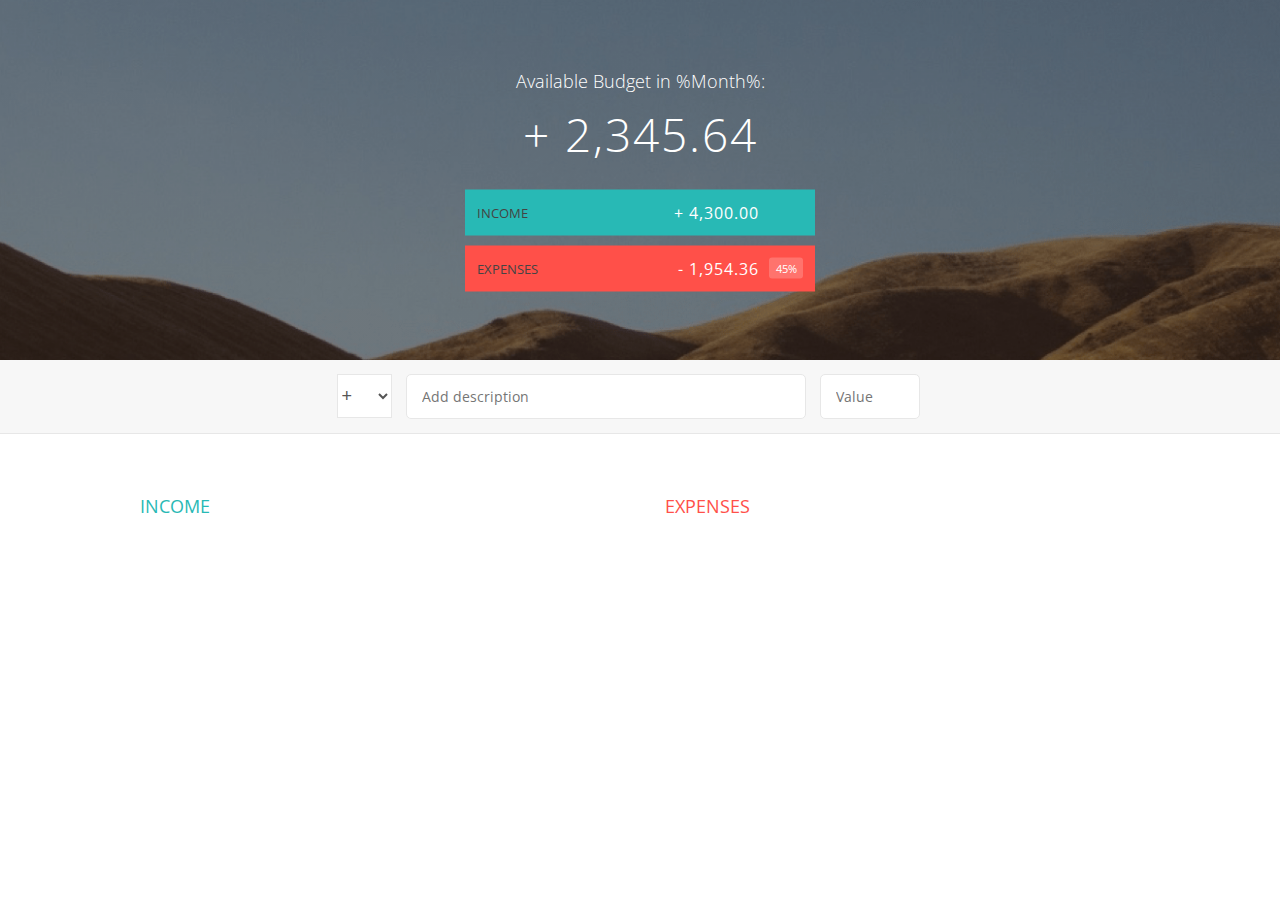
==== index.html @ 30cc315a "added budget app files" ====
<!DOCTYPE html>
<html lang="en">
    <head>
        <meta charset="UTF-8">
        <link href="https://fonts.googleapis.com/css?family=Open+Sans:100,300,400,600" rel="stylesheet" type="text/css">
        <link href="http://code.ionicframework.com/ionicons/2.0.1/css/ionicons.min.css" rel="stylesheet" type="text/css">
        <link type="text/css" rel="stylesheet" href="style.css">
        <title>Budgety</title>
    </head>
    <body>
        
        <div class="top">
            <div class="budget">
                <div class="budget__title">
                    Available Budget in <span class="budget__title--month">%Month%</span>:
                </div>
                
                <div class="budget__value">+ 2,345.64</div>
                
                <div class="budget__income clearfix">
                    <div class="budget__income--text">Income</div>
                    <div class="right">
                        <div class="budget__income--value">+ 4,300.00</div>
                        <div class="budget__income--percentage">&nbsp;</div>
                    </div>
                </div>
                
                <div class="budget__expenses clearfix">
                    <div class="budget__expenses--text">Expenses</div>
                    <div class="right clearfix">
                        <div class="budget__expenses--value">- 1,954.36</div>
                        <div class="budget__expenses--percentage">45%</div>
                    </div>
                </div>
            </div>
        </div>
        
        
        
        <div class="bottom">
            <div class="add">
                <div class="add__container">
                    <select class="add__type">
                        <option value="inc" selected>+</option>
                        <option value="exp">-</option>
                    </select>
                    <input type="text" class="add__description" placeholder="Add description">
                    <input type="number" class="add__value" placeholder="Value">
                    <button class="add__btn"><i class="ion-ios-checkmark-outline"></i></button>
                </div>
            </div>
            
            <div class="container clearfix">
                <div class="income">
                    <h2 class="icome__title">Income</h2>
                    
                    <div class="income__list">
                       
                        <!--
                        <div class="item clearfix" id="income-0">
                            <div class="item__description">Salary</div>
                            <div class="right clearfix">
                                <div class="item__value">+ 2,100.00</div>
                                <div class="item__delete">
                                    <button class="item__delete--btn"><i class="ion-ios-close-outline"></i></button>
                                </div>
                            </div>
                        </div>
                        
                        <div class="item clearfix" id="income-1">
                            <div class="item__description">Sold car</div>
                            <div class="right clearfix">
                                <div class="item__value">+ 1,500.00</div>
                                <div class="item__delete">
                                    <button class="item__delete--btn"><i class="ion-ios-close-outline"></i></button>
                                </div>
                            </div>
                        </div>
                        -->
                        
                    </div>
                </div>
                
                
                
                <div class="expenses">
                    <h2 class="expenses__title">Expenses</h2>
                    
                    <div class="expenses__list">
                       
                        <!--
                        <div class="item clearfix" id="expense-0">
                            <div class="item__description">Apartment rent</div>
                            <div class="right clearfix">
                                <div class="item__value">- 900.00</div>
                                <div class="item__percentage">21%</div>
                                <div class="item__delete">
                                    <button class="item__delete--btn"><i class="ion-ios-close-outline"></i></button>
                                </div>
                            </div>
                        </div>

                        <div class="item clearfix" id="expense-1">
                            <div class="item__description">Grocery shopping</div>
                            <div class="right clearfix">
                                <div class="item__value">- 435.28</div>
                                <div class="item__percentage">10%</div>
                                <div class="item__delete">
                                    <button class="item__delete--btn"><i class="ion-ios-close-outline"></i></button>
                                </div>
                            </div>
                        </div>
                        -->
                        
                    </div>
                </div>
            </div>
            
            
        </div>
        
        <script src="app.js"></script>
    </body>
</html>
---- style.css ----
/**********************************************
*** GENERAL
**********************************************/

* {
    margin: 0;
    padding: 0;
    box-sizing: border-box;
}

.clearfix::after {
    content: "";
    display: table;
    clear: both;
}

body {
    color: #555;
    font-family: Open Sans;
    font-size: 16px;
    position: relative;
    height: 100vh;
    font-weight: 400;
}

.right { float: right; }
.red { color: #FF5049 !important; }
.red-focus:focus { border: 1px solid #FF5049 !important; }

/**********************************************
*** TOP PART
**********************************************/

.top {
    height: 40vh;
    background-image: linear-gradient(rgba(0, 0, 0, 0.35), rgba(0, 0, 0, 0.35)), url(back.png);
    background-size: cover;
    background-position: center;
    position: relative;
}

.budget {
    position: absolute;
    width: 350px;
    top: 50%;
    left: 50%;
    transform: translate(-50%, -50%);
    color: #fff;
}

.budget__title {
    font-size: 18px;
    text-align: center;
    margin-bottom: 10px;
    font-weight: 300;
}

.budget__value {
    font-weight: 300;
    font-size: 46px;
    text-align: center;
    margin-bottom: 25px;
    letter-spacing: 2px;
}

.budget__income,
.budget__expenses {
    padding: 12px;
    text-transform: uppercase;
}

.budget__income {
    margin-bottom: 10px;
    background-color: #28B9B5;
}

.budget__expenses {
    background-color: #FF5049;
}

.budget__income--text,
.budget__expenses--text {
    float: left;
    font-size: 13px;
    color: #444;
    margin-top: 2px;
}

.budget__income--value,
.budget__expenses--value {
    letter-spacing: 1px;
    float: left;
}

.budget__income--percentage,
.budget__expenses--percentage {
    float: left;
    width: 34px;
    font-size: 11px;
    padding: 3px 0;
    margin-left: 10px;
}

.budget__expenses--percentage {
    background-color: rgba(255, 255, 255, 0.2);
    text-align: center;
    border-radius: 3px;
}


/**********************************************
*** BOTTOM PART
**********************************************/

/***** FORM *****/
.add {
    padding: 14px;
    border-bottom: 1px solid #e7e7e7;
    background-color: #f7f7f7;
}

.add__container {
    margin: 0 auto;
    text-align: center;
}

.add__type {
    width: 55px;
    border: 1px solid #e7e7e7;
    height: 44px;
    font-size: 18px;
    color: inherit;
    background-color: #fff;
    margin-right: 10px;
    font-weight: 300;
    transition: border 0.3s;
}

.add__description,
.add__value {
    border: 1px solid #e7e7e7;
    background-color: #fff;
    color: inherit;
    font-family: inherit;
    font-size: 14px;
    padding: 12px 15px;
    margin-right: 10px;
    border-radius: 5px;
    transition: border 0.3s;
}

.add__description { width: 400px;}
.add__value { width: 100px;}

.add__btn {
    font-size: 35px;
    background: none;
    border: none;
    color: #28B9B5;
    cursor: pointer;
    display: inline-block;
    vertical-align: middle;
    line-height: 1.1;
    margin-left: 10px;
}

.add__btn:active { transform: translateY(2px); }

.add__type:focus,
.add__description:focus,
.add__value:focus {
    outline: none;
    border: 1px solid #28B9B5;
}

.add__btn:focus { outline: none; }

/***** LISTS *****/
.container {
    width: 1000px;
    margin: 60px auto;
}

.income {
    float: left;
    width: 475px;
    margin-right: 50px;
}

.expenses {
    float: left;
    width: 475px;
}

h2 {
    text-transform: uppercase;
    font-size: 18px;
    font-weight: 400;
    margin-bottom: 15px;
}

.icome__title { color: #28B9B5; }
.expenses__title { color: #FF5049; }

.item {
    padding: 13px;
    border-bottom: 1px solid #e7e7e7;
}

.item:first-child { border-top: 1px solid #e7e7e7; }
.item:nth-child(even) { background-color: #f7f7f7; }

.item__description {
    float: left;
}

.item__value {
    float: left;
    transition: transform 0.3s;
}

.item__percentage {
    float: left;
    margin-left: 20px;
    transition: transform 0.3s;
    font-size: 11px;
    background-color: #FFDAD9;
    padding: 3px;
    border-radius: 3px;
    width: 32px;
    text-align: center;
}

.income .item__value,
.income .item__delete--btn {
    color: #28B9B5;
}

.expenses .item__value,
.expenses .item__percentage,
.expenses .item__delete--btn {
    color: #FF5049;
}


.item__delete {
    float: left;
}

.item__delete--btn {
    font-size: 22px;
    background: none;
    border: none;
    cursor: pointer;
    display: inline-block;
    vertical-align: middle;
    line-height: 1;
    display: none;
}

.item__delete--btn:focus { outline: none; }
.item__delete--btn:active { transform: translateY(2px); }

.item:hover .item__delete--btn { display: block; }
.item:hover .item__value { transform: translateX(-20px); }
.item:hover .item__percentage { transform: translateX(-20px); }


.unpaid {
    background-color: #FFDAD9 !important;
    cursor: pointer;
    color: #FF5049;

}

.unpaid .item__percentage { box-shadow: 0 2px 6px 0 rgba(0, 0, 0, 0.1); }
.unpaid:hover .item__description { font-weight: 900; }
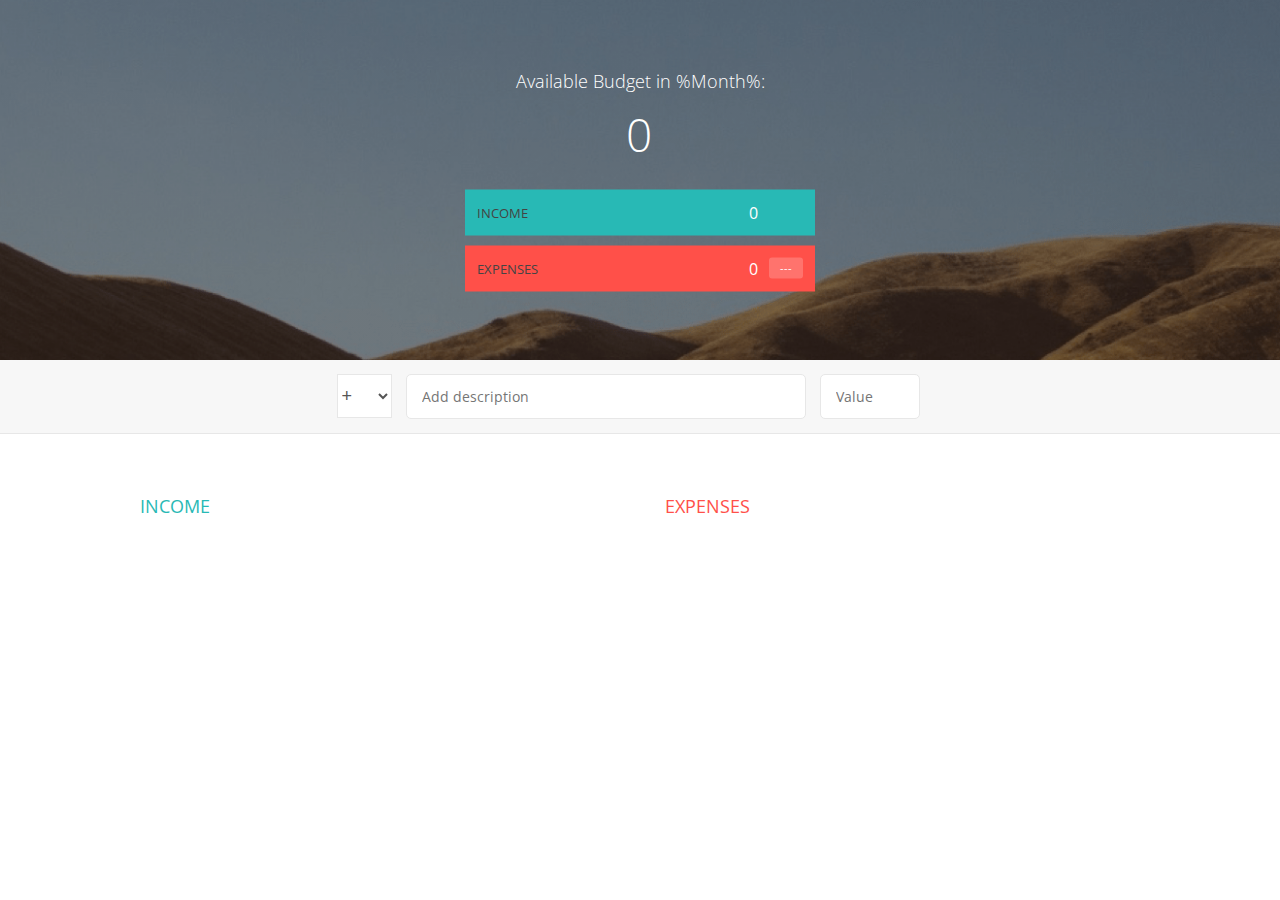
==== commit 7620165f: "budget update" ====
--- a/index.html
+++ b/index.html
@@ -1,62 +1,72 @@
 <!DOCTYPE html>
 <html lang="en">
-    <head>
-        <meta charset="UTF-8">
-        <link href="https://fonts.googleapis.com/css?family=Open+Sans:100,300,400,600" rel="stylesheet" type="text/css">
-        <link href="http://code.ionicframework.com/ionicons/2.0.1/css/ionicons.min.css" rel="stylesheet" type="text/css">
-        <link type="text/css" rel="stylesheet" href="style.css">
-        <title>Budgety</title>
-    </head>
-    <body>
-        
-        <div class="top">
-            <div class="budget">
-                <div class="budget__title">
-                    Available Budget in <span class="budget__title--month">%Month%</span>:
-                </div>
-                
-                <div class="budget__value">+ 2,345.64</div>
-                
-                <div class="budget__income clearfix">
-                    <div class="budget__income--text">Income</div>
-                    <div class="right">
-                        <div class="budget__income--value">+ 4,300.00</div>
-                        <div class="budget__income--percentage">&nbsp;</div>
-                    </div>
-                </div>
-                
-                <div class="budget__expenses clearfix">
-                    <div class="budget__expenses--text">Expenses</div>
-                    <div class="right clearfix">
-                        <div class="budget__expenses--value">- 1,954.36</div>
-                        <div class="budget__expenses--percentage">45%</div>
-                    </div>
-                </div>
-            </div>
+  <head>
+    <meta charset="UTF-8" />
+    <link
+      href="https://fonts.googleapis.com/css?family=Open+Sans:100,300,400,600"
+      rel="stylesheet"
+      type="text/css"
+    />
+    <link
+      href="http://code.ionicframework.com/ionicons/2.0.1/css/ionicons.min.css"
+      rel="stylesheet"
+      type="text/css"
+    />
+    <link type="text/css" rel="stylesheet" href="style.css" />
+    <title>Budgety</title>
+  </head>
+  <body>
+    <div class="top">
+      <div class="budget">
+        <div class="budget__title">
+          Available Budget in <span class="budget__title--month">%Month%</span>:
         </div>
-        
-        
-        
-        <div class="bottom">
-            <div class="add">
-                <div class="add__container">
-                    <select class="add__type">
-                        <option value="inc" selected>+</option>
-                        <option value="exp">-</option>
-                    </select>
-                    <input type="text" class="add__description" placeholder="Add description">
-                    <input type="number" class="add__value" placeholder="Value">
-                    <button class="add__btn"><i class="ion-ios-checkmark-outline"></i></button>
-                </div>
-            </div>
-            
-            <div class="container clearfix">
-                <div class="income">
-                    <h2 class="icome__title">Income</h2>
-                    
-                    <div class="income__list">
-                       
-                        <!--
+
+        <div class="budget__value">+ 2,345.64</div>
+
+        <div class="budget__income clearfix">
+          <div class="budget__income--text">Income</div>
+          <div class="right">
+            <div class="budget__income--value">+ 4,300.00</div>
+            <div class="budget__income--percentage">&nbsp;</div>
+          </div>
+        </div>
+
+        <div class="budget__expenses clearfix">
+          <div class="budget__expenses--text">Expenses</div>
+          <div class="right clearfix">
+            <div class="budget__expenses--value">- 1,954.36</div>
+            <div class="budget__expenses--percentage">45%</div>
+          </div>
+        </div>
+      </div>
+    </div>
+
+    <div class="bottom">
+      <div class="add">
+        <div class="add__container">
+          <select class="add__type">
+            <option value="inc" selected>+</option>
+            <option value="exp">-</option>
+          </select>
+          <input
+            type="text"
+            class="add__description"
+            placeholder="Add description"
+          />
+          <input type="number" class="add__value" placeholder="Value" />
+          <button class="add__btn">
+            <i class="ion-ios-checkmark-outline"></i>
+          </button>
+        </div>
+      </div>
+
+      <div class="container clearfix">
+        <div class="income">
+          <h2 class="icome__title">Income</h2>
+
+          <div class="income__list">
+            <!--
                         <div class="item clearfix" id="income-0">
                             <div class="item__description">Salary</div>
                             <div class="right clearfix">
@@ -77,18 +87,14 @@
                             </div>
                         </div>
                         -->
-                        
-                    </div>
-                </div>
-                
-                
-                
-                <div class="expenses">
-                    <h2 class="expenses__title">Expenses</h2>
-                    
-                    <div class="expenses__list">
-                       
-                        <!--
+          </div>
+        </div>
+
+        <div class="expenses">
+          <h2 class="expenses__title">Expenses</h2>
+
+          <div class="expenses__list">
+            <!--
                         <div class="item clearfix" id="expense-0">
                             <div class="item__description">Apartment rent</div>
                             <div class="right clearfix">
@@ -111,14 +117,11 @@
                             </div>
                         </div>
                         -->
-                        
-                    </div>
-                </div>
-            </div>
-            
-            
+          </div>
         </div>
-        
-        <script src="app.js"></script>
-    </body>
-</html>+      </div>
+    </div>
+
+    <script src="app.js"></script>
+  </body>
+</html>
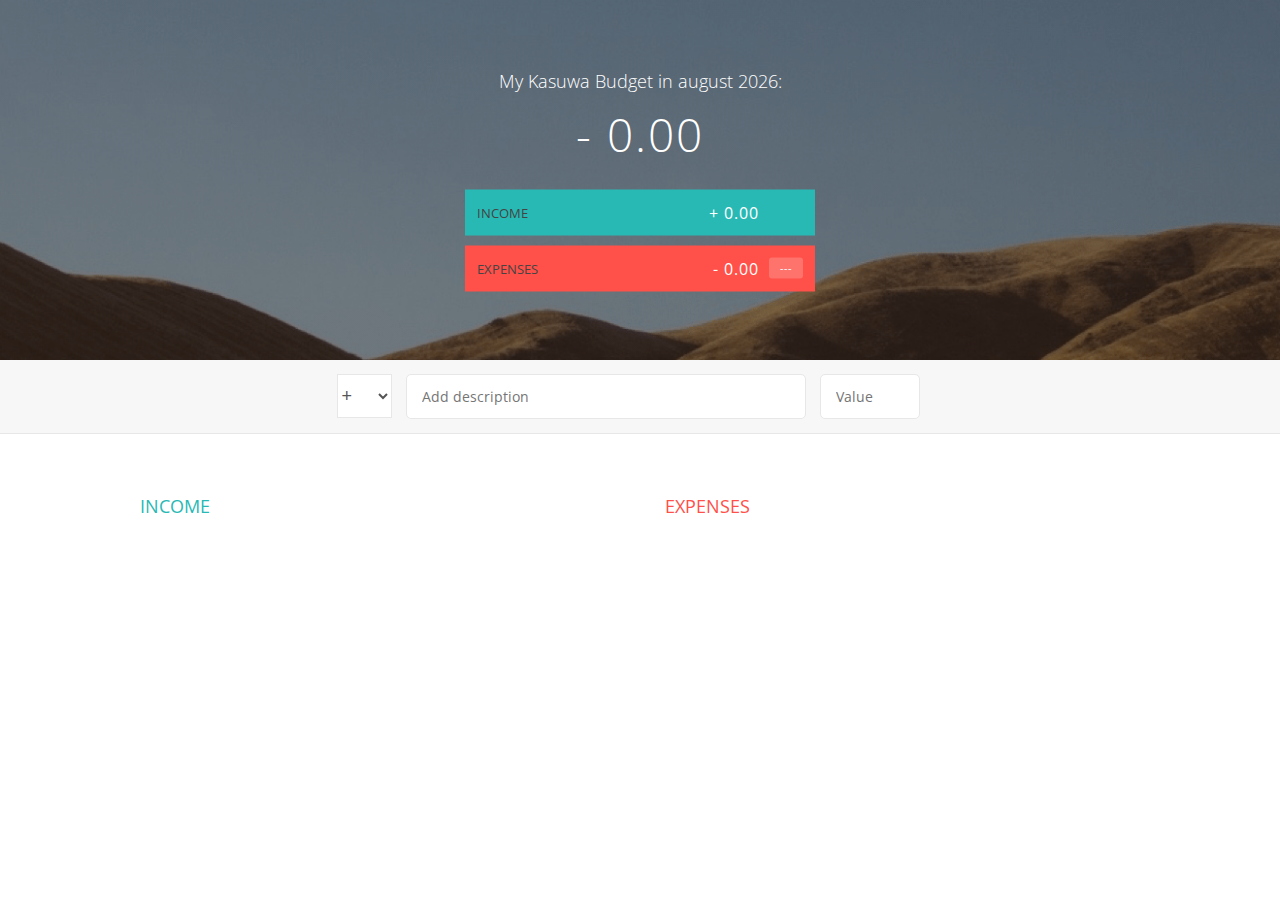
==== commit 3ac4fa99: "separated the the 3 MVC Layers with clear comments" ====
--- a/index.html
+++ b/index.html
@@ -19,7 +19,7 @@
     <div class="top">
       <div class="budget">
         <div class="budget__title">
-          Available Budget in <span class="budget__title--month">%Month%</span>:
+          My Kasuwa Budget in <span class="budget__title--month">%Month%</span>:
         </div>
 
         <div class="budget__value">+ 2,345.64</div>
